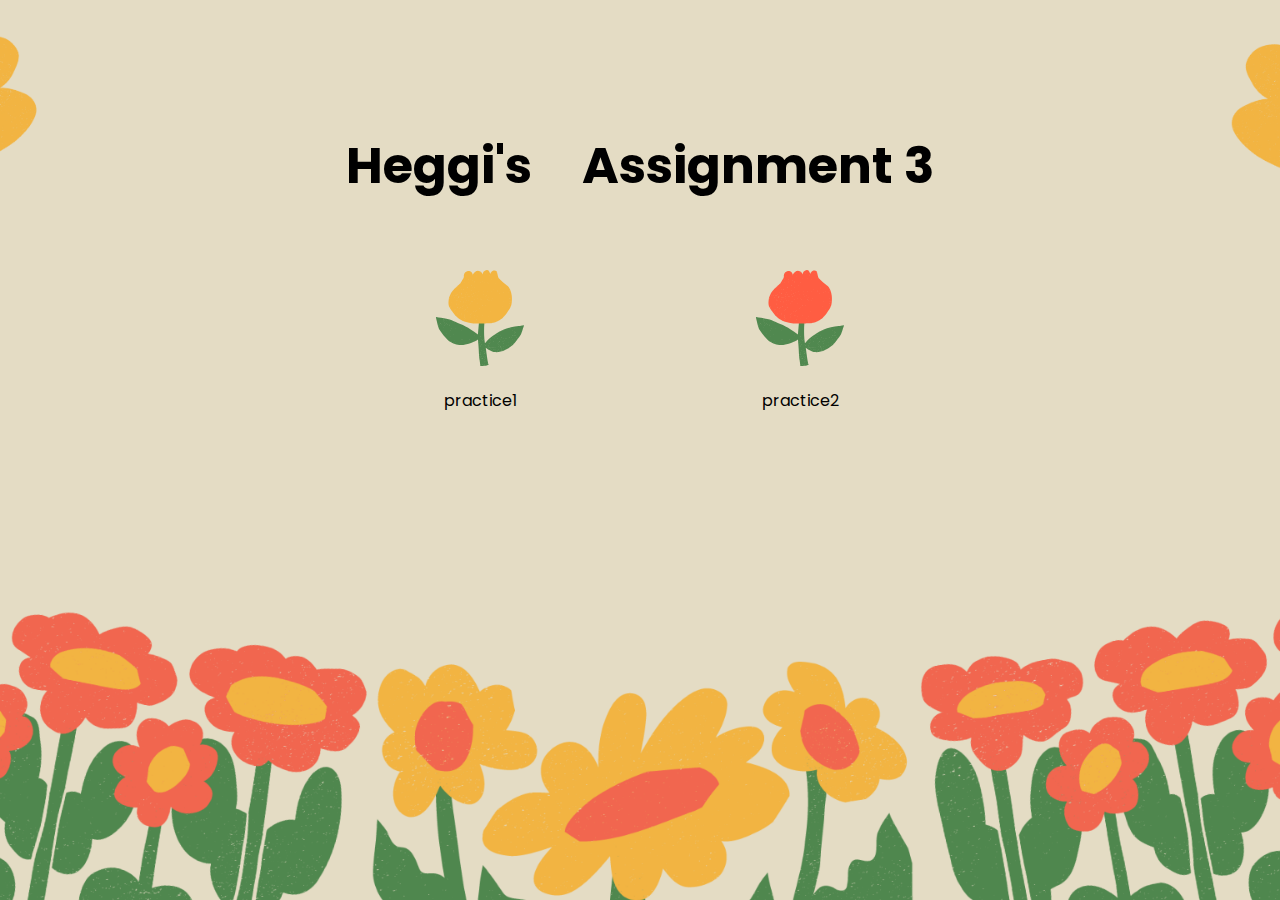
==== index.html @ 2531f110 "Create index.html" ====
<!DOCTYPE html>
<html lang="en">
<head>
    <meta charset="UTF-8">
    <meta http-equiv="X-UA-Compatible" content="IE=edge">
    <meta name="viewport" content="width=device-width, initial-scale=1.0">
    <link rel="stylesheet" href="https://fonts.googleapis.com/css2?family=Poppins:wght@400;500;800&display=swap">
    <title>index</title>
    <style>
      html {
    height: 100%;
}

body {
    margin: 0;
    padding: 0;
    height: 100%;
    background-image: url("assignment 3/image/indexBackground.png");
    background-size: cover;
    background-repeat: no-repeat;
    background-position: center;
    display: flex;
    align-items: center;
    flex-direction: column;

}

*{
    font-family: 'Poppins', sans-serif;
}

h1 {
    margin: 10% 0 5% 0;
font-size: 50px;
}

.links {
    width: 50%;
    display: flex;
    justify-content: space-around;
    align-items: center;
    text-align: center;
}

.links a:hover{
    color: red;
}


.links a{
    display: flex;
    flex-direction: column;
    text-decoration: none;
    color: black;

}

.flower{
    width: 100px;
    margin-bottom: 20%;
}

.flower:hover {
    width: 120px;
    margin-bottom: 20%;
}
    </style>
</head>
<body>
    <h1>Heggi's　Assignment 3</h1>
    <div class="links">
        <a href="practice1.html"><img src="assignment 3/image/flower.svg" class="flower">practice1</a>
        <a href="practice2.html"><img src="assignment 3/image/flower2.svg" class="flower">practice2</a>
    </div>
</body>
</html>
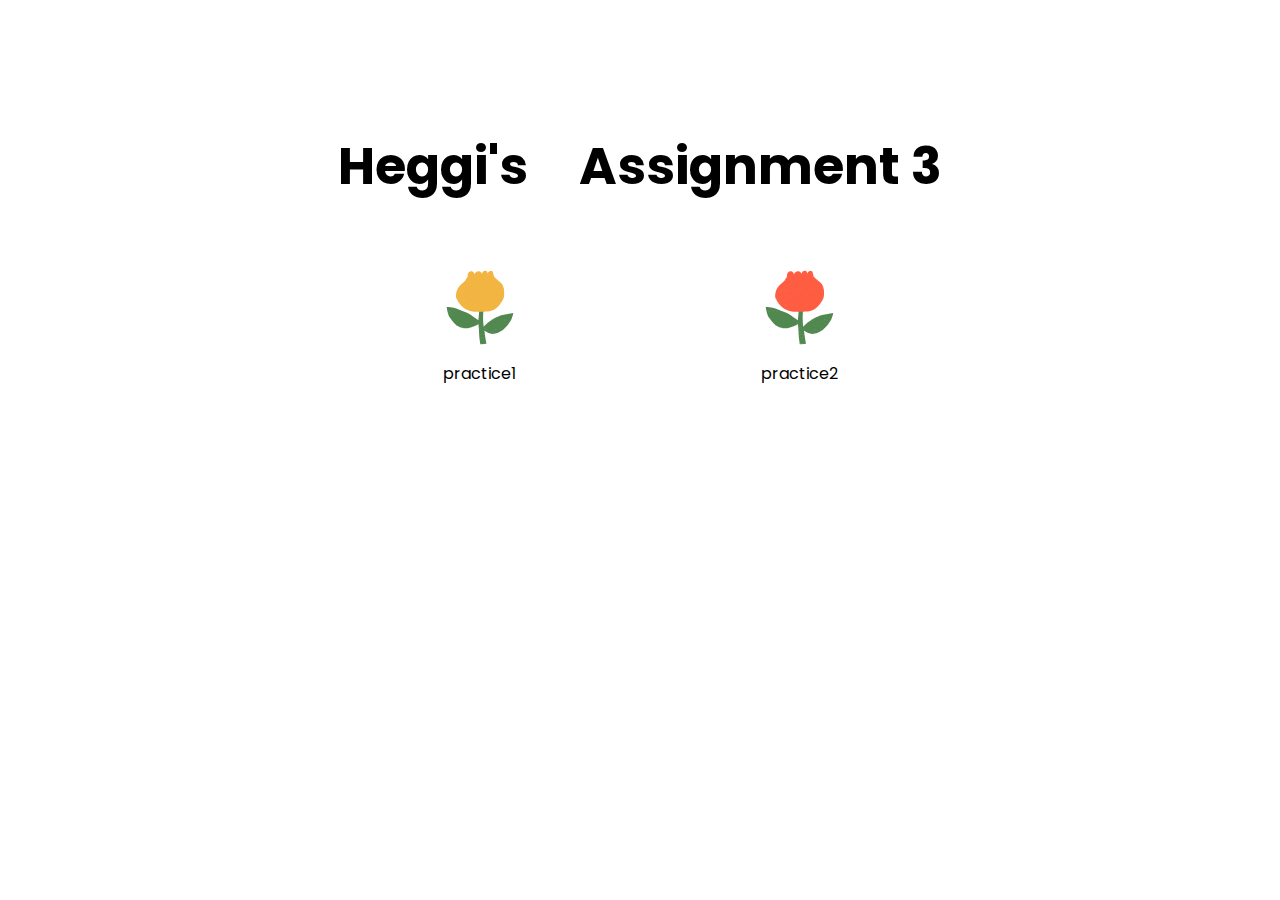
==== commit 750a91cd: "Update index.html" ====
--- a/index.html
+++ b/index.html
@@ -5,9 +5,9 @@
     <meta http-equiv="X-UA-Compatible" content="IE=edge">
     <meta name="viewport" content="width=device-width, initial-scale=1.0">
     <link rel="stylesheet" href="https://fonts.googleapis.com/css2?family=Poppins:wght@400;500;800&display=swap">
-    <title>index</title>
+    <title>小龜的作業</title>
     <style>
-      html {
+     html {
     height: 100%;
 }
 
@@ -15,7 +15,7 @@
     margin: 0;
     padding: 0;
     height: 100%;
-    background-image: url("assignment 3/image/indexBackground.png");
+    background-image: url("image/indexBackground.png");
     background-size: cover;
     background-repeat: no-repeat;
     background-position: center;
@@ -31,7 +31,7 @@
 
 h1 {
     margin: 10% 0 5% 0;
-font-size: 50px;
+    font-size: 4vw;
 }
 
 .links {
@@ -56,21 +56,47 @@
 }
 
 .flower{
-    width: 100px;
+    width: 6vw;
     margin-bottom: 20%;
 }
 
 .flower:hover {
-    width: 120px;
+    width: 6.5vw;
     margin-bottom: 20%;
 }
+
+@media screen and (max-width: 920px) and (max-height: 1380px){
+    h1{
+        margin-top: 25%;
+        font-size: 5vw;
+        margin-bottom: 10%;
+    }
+    .flower{
+        width: 20vw;
+        max-width: 100px;
+    }
+
+    .flower:hover {
+        width: 21vw;
+        max-width: 120px;
+    }
+
+    .links{
+        justify-content: space-between;
+    }
+
+    .links a{
+        font-size: 2vw;
+    }
+}
+
     </style>
 </head>
 <body>
     <h1>Heggi's　Assignment 3</h1>
     <div class="links">
-        <a href="practice1.html"><img src="assignment 3/image/flower.svg" class="flower">practice1</a>
-        <a href="practice2.html"><img src="assignment 3/image/flower2.svg" class="flower">practice2</a>
+        <a href="assignment 3/practice1.html"><img src="assignment 3/image/flower.svg" class="flower">practice1</a>
+        <a href="assignment 3/practice2.html"><img src="assignment 3/image/flower2.svg" class="flower">practice2</a>
     </div>
 </body>
 </html>
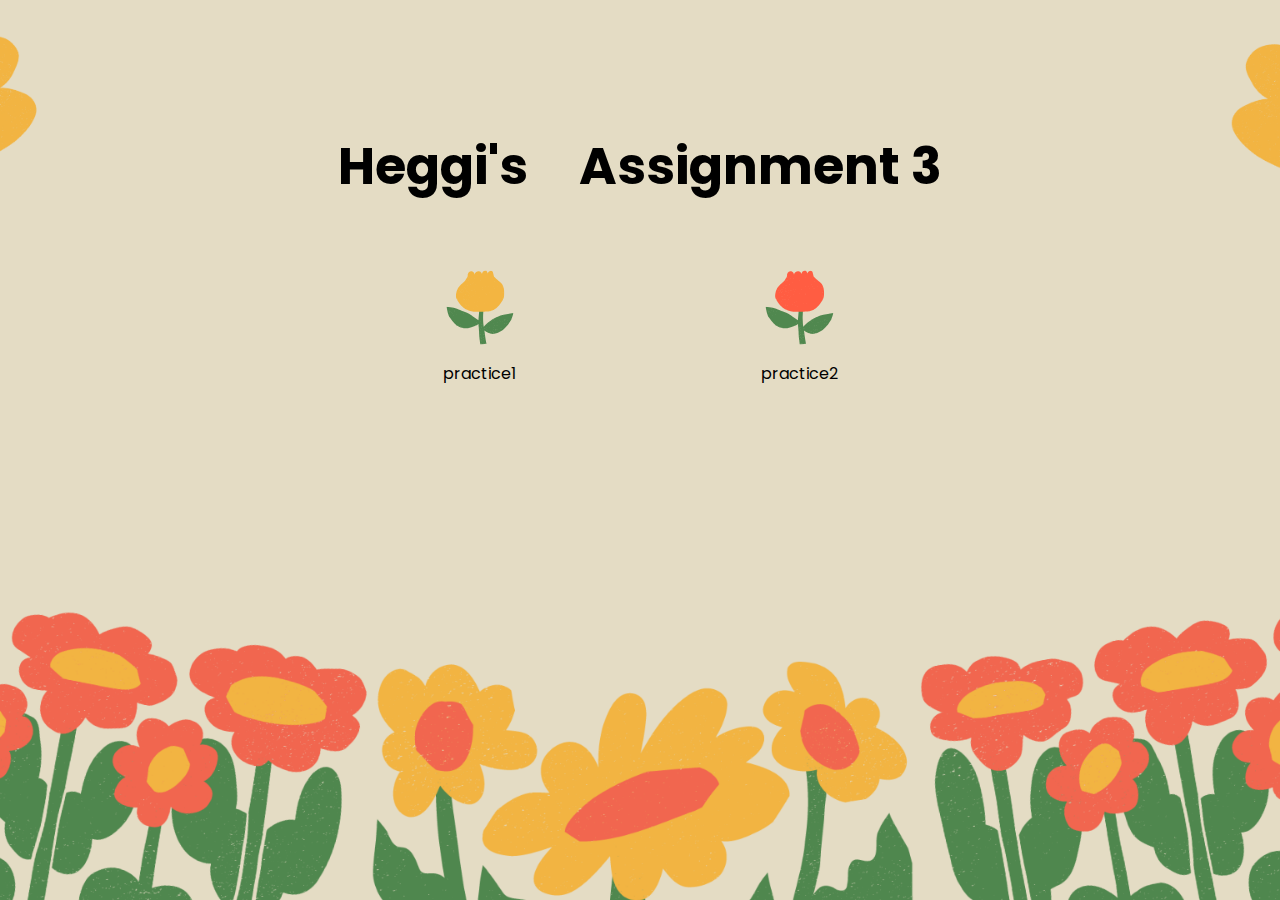
==== commit 053a7b95: "Update index.html" ====
--- a/index.html
+++ b/index.html
@@ -15,7 +15,7 @@
     margin: 0;
     padding: 0;
     height: 100%;
-    background-image: url("image/indexBackground.png");
+    background-image: url("assignment 3/image/indexBackground.png");
     background-size: cover;
     background-repeat: no-repeat;
     background-position: center;
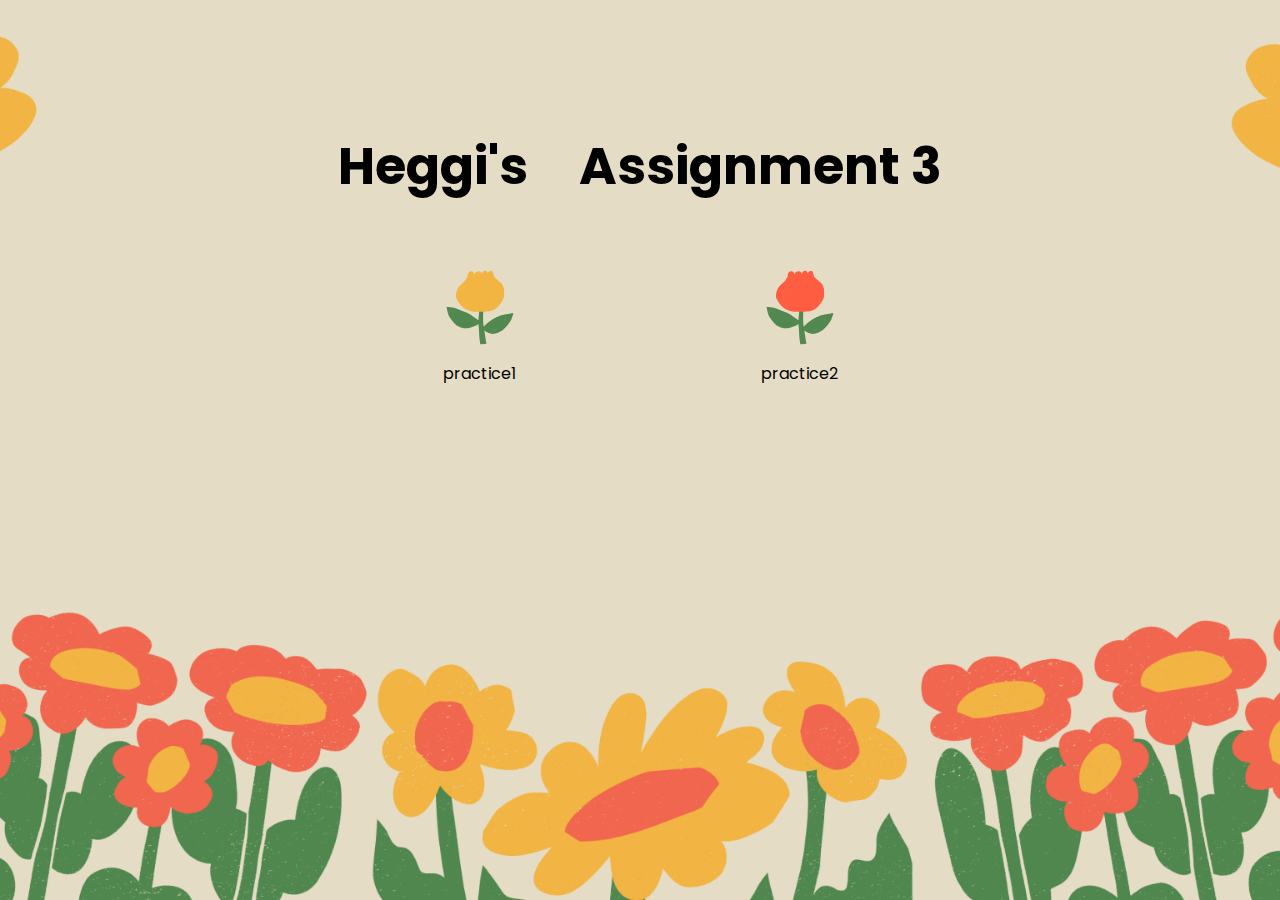
==== commit 5a6edb48: "Update index.html" ====
--- a/index.html
+++ b/index.html
@@ -52,6 +52,7 @@
     flex-direction: column;
     text-decoration: none;
     color: black;
+    align-items: center;
 
 }
 
